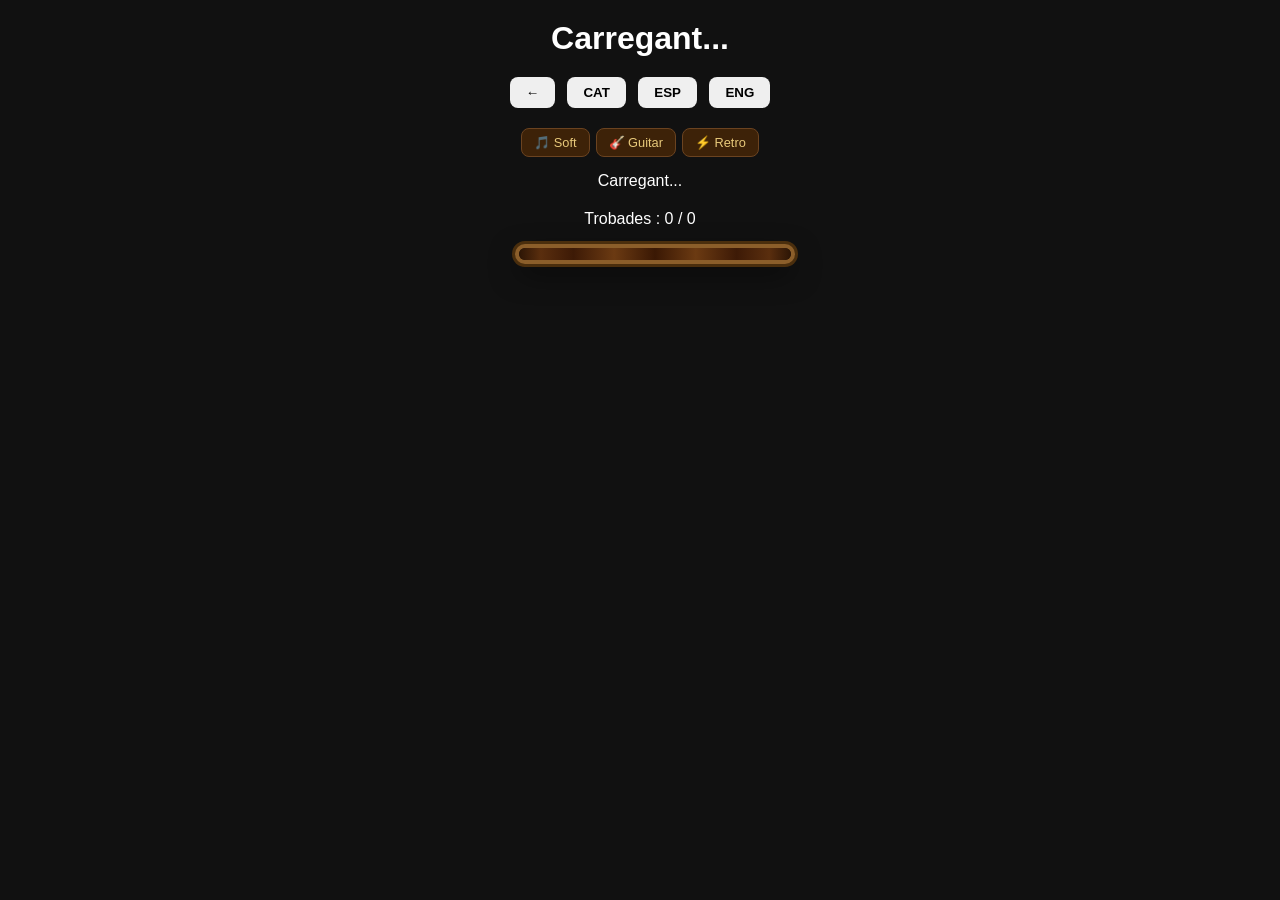
==== play.html @ c3f3e2a8 "Update play.html" ====
<!DOCTYPE html>
<html lang="ca">
<head>
<meta charset="UTF-8">
<meta name="viewport" content="width=device-width, initial-scale=1.0">
<title>Guitar Mystery Cache</title>
<link rel="stylesheet" href="styles.css">
<style>
.instructions { margin-bottom: 20px; }
#progress { margin-bottom: 20px; }

#fretboard-wrap {
  display:flex;
  justify-content:center;
  align-items:flex-start;

  width:100%;
}

#fret-labels {
  display: flex;
  flex-direction: column;
  padding: 6px 8px 6px 0;
  min-width: 22px;
  flex-shrink: 0;
}

.fret-label {
  color: #c8a46e;
  font-size: 0.7rem;
  font-weight: bold;
  text-shadow: 0 1px 2px rgba(0,0,0,0.9);
  display: flex;
  align-items: center;
  justify-content: flex-end;
  height: 44px;
}

.fret-label:first-child {
  height: 30px;
}

#fretboard {
  display: grid;
  grid-template-columns: repeat(6, 44px);
  gap: 0;
  row-gap: 0;
  background: linear-gradient(
    to right,
    #2c1505 0%, #5a2e0e 8%, #3d1a06 20%,
    #6b3a12 35%, #3a1804 50%,
    #6b3a12 65%, #3d1a06 80%,
    #5a2e0e 92%, #2c1505 100%
  );
  border-radius: 6px;
  padding: 6px 4px;
  box-shadow:
    0 0 0 4px #8b5e2a,
    0 0 0 7px #4a2e0d,
    0 10px 30px rgba(0,0,0,0.8);
}

.string-header {
  display: flex;
  align-items: center;
  justify-content: center;
  color: #e8c97a;
  font-weight: bold;
  font-size: 0.85rem;
  text-shadow: 0 0 8px rgba(232,201,122,0.4);
  padding-bottom: 5px;
  border-bottom: 2px solid rgba(200,160,80,0.2);
}

.note {
  width: 36px;
  height: 36px;
  border-radius: 50%;
  cursor: pointer;
  transition: transform 0.15s, background 0.15s, box-shadow 0.15s;
  margin: 4px auto;
  position: relative;
  background: transparent;
  border: none;
  display: flex;
  align-items: center;
  justify-content: center;
}

.note::before {
  content: '';
  position: absolute;
  top: 50%;
  left: -55%;
  right: -55%;
  height: 2px;
  background: linear-gradient(
    to right,
    transparent, #909090 15%, #d8d8d8 50%, #909090 85%, transparent
  );
  transform: translateY(-50%);
  pointer-events: none;
  z-index: 0;
}

.note::after {
  content: '';
  position: absolute;
  left: 50%;
  top: -6px;
  bottom: -6px;
  width: 2px;
  background: linear-gradient(
    to bottom,
    transparent, #b0a060 20%, #ddd090 50%, #b0a060 80%, transparent
  );
  transform: translateX(-50%);
  pointer-events: none;
  z-index: 0;
}

.note.first-in-row::before {
  left: 0;
}

.note:hover {
  transform: scale(1.18);
  background: radial-gradient(circle at 35% 30%, #c8a46e, #7a4a20);
  box-shadow:
    inset 0 1px 3px rgba(255,255,255,0.3),
    0 0 12px rgba(255,200,80,0.4),
    0 2px 6px rgba(0,0,0,0.6);
  z-index: 2;
}

.correct {
  background: radial-gradient(circle at 35% 30%, #5de87a, #1a7a35) !important;
  box-shadow:
    inset 0 1px 3px rgba(255,255,255,0.3),
    0 0 14px rgba(40,167,69,0.7),
    0 2px 6px rgba(0,0,0,0.5) !important;
  z-index: 2;
}

.wrong {
  background: radial-gradient(circle at 35% 30%, #e06060, #8b1a1a) !important;
  box-shadow:
    inset 0 1px 3px rgba(255,255,255,0.2),
    0 0 14px rgba(192,57,43,0.7),
    0 2px 6px rgba(0,0,0,0.5) !important;
  z-index: 2;
}

#coordinates {
  display: none;
  text-align: center;
  margin-top: 30px;
}
.result-title { font-size: 1.4rem; font-weight: bold; margin-bottom: 12px; }
.coords { font-size: 1rem; margin-bottom: 15px; }

#copyButton {
  padding: 8px 14px;
  font-size: 0.9rem;
  border: 1px solid #8b5e2a !important;
  border-radius: 8px;
  cursor: pointer;
  background: #5a3510 !important;
  color: #e8c97a !important;
  font-weight: normal !important;
  transition: background 0.2s;
}
#copyButton:hover { background: #7a4a1a !important; }

#soundControls {
  display: flex;
  justify-content: center;
  gap: 6px;
  margin-bottom: 15px;
  flex-wrap: wrap;
}

button.sound-btn,
div#soundControls button.sound-btn {
  padding: 6px 12px !important;
  border: 1px solid #6b4320 !important;
  border-radius: 8px !important;
  font-size: 0.8rem !important;
  font-weight: normal !important;
  background: #3d2208 !important;
  color: #e8c97a !important;
  cursor: pointer !important;
  transition: background 0.2s, transform 0.1s !important;
  margin: 0 !important;
}
button.sound-btn:hover,
div#soundControls button.sound-btn:hover {
  background: #5a3510 !important;
  transform: translateY(-1px) !important;
}
button.sound-btn.active,
div#soundControls button.sound-btn.active {
  background: #28a745 !important;
  color: white !important;
  border-color: #1e7e34 !important;
}

@media (max-width:700px){

    #fretboard-wrap{
        display:flex;
        justify-content:center;
        align-items:flex-start;
        width:100%;
    }

    #fret-labels{
        min-width:18px;
        padding-right:-2px;
    }

    .fret-label{
        height:30px;
        font-size:.60rem;
    }

    .fret-label:first-child{
        height:24px;
    }

    #fretboard{
        grid-template-columns:repeat(6,36px);
        padding:5px 3px;
    }

    .string-header{
        font-size:.75rem;
    }

    .note{
        width:24px;
        height:24px;
        margin:3px auto;
    }

    .note::before{
        left:-45%;
        right:-45%;
    }

    .note::after{
        top:-5px;
        bottom:-5px;
    }
}
</style>
</head>
<body>
<div class="container">
<h1 id="challengeTitle">Carregant...</h1>
<div class="controls">
  <button onclick="window.location='index.html'">←</button>
  <button onclick="setLanguage('ca')">CAT</button>
  <button onclick="setLanguage('es')">ESP</button>
  <button onclick="setLanguage('en')">ENG</button>
</div>
<div id="soundControls">
  <button class="sound-btn" onclick="setSound('triangle')">🎵 Soft</button>
  <button class="sound-btn" onclick="setSound('sawtooth')">🎸 Guitar</button>
  <button class="sound-btn" onclick="setSound('square')">⚡ Retro</button>
</div>
<div id="instructions" class="instructions">Carregant...</div>
<div id="progress">
  <span id="progressLabel">Trobades</span> :
  <span id="found">0</span> /
  <span id="total">0</span>
</div>
<div style="text-align: center;">
  <div id="fretboard-wrap">
    <div id="fret-labels"></div>
    <div id="fretboard"></div>
  </div>
</div>
<div id="coordinates">
  <div class="result-title">✅ <span id="resultText">Repte resolt</span></div>
  <div class="coords" id="coordsText">--</div>
  <button id="copyButton" onclick="copyCoords()">📋 Copiar coordenades</button>
</div>
</div>
<script src="app.js"></script>
</body>
</html>
---- styles.css ----
body {
  background: #111;
  color: white;
  font-family: Arial, sans-serif;
  text-align: center;
  margin: 0;
}
.container {
  max-width: 800px;
  margin: auto;
  padding: 20px;
}
.logo {
  width: 250px;
  max-width: 90%;
  margin-bottom: 10px;
}
h1 {
  margin-top: 0;
  margin-bottom: 20px;
}
#language-selector {
  margin-bottom: 25px;
}
#language-selector button {
  margin: 0 4px;
  padding: 8px 16px;
  font-weight: bold;
  border: none;
  border-radius: 8px;
  cursor: pointer;
}
.controls {
  margin-bottom: 20px;
}
.controls button {
  margin: 0 4px;
  padding: 8px 16px;
  font-weight: bold;
  border: none;
  border-radius: 8px;
  cursor: pointer;
}
.challenge {
  display: block;
  background: #222;
  color: white;
  text-decoration: none;
  padding: 15px;
  margin: 12px 0;
  border-radius: 10px;
  font-size: 1.1rem;
  transition: 0.2s;
}
.challenge:hover {
  background: #333;
}
.hidden {
  display: none;
}
#soundControls button {
  padding: 6px 12px;
  border: 1px solid #6b4320 !important;
  border-radius: 8px;
  cursor: pointer;
  font-size: 0.8rem;
  background: #3d2208 !important;
  color: #e8c97a !important;
  font-weight: normal !important;
  transition: background 0.2s, transform 0.1s;
}
#soundControls button:hover {
  background: #5a3510 !important;
  transform: translateY(-1px);
}
#soundControls button.active {
  background: #28a745 !important;
  color: white !important;
  border-color: #1e7e34 !important;
}
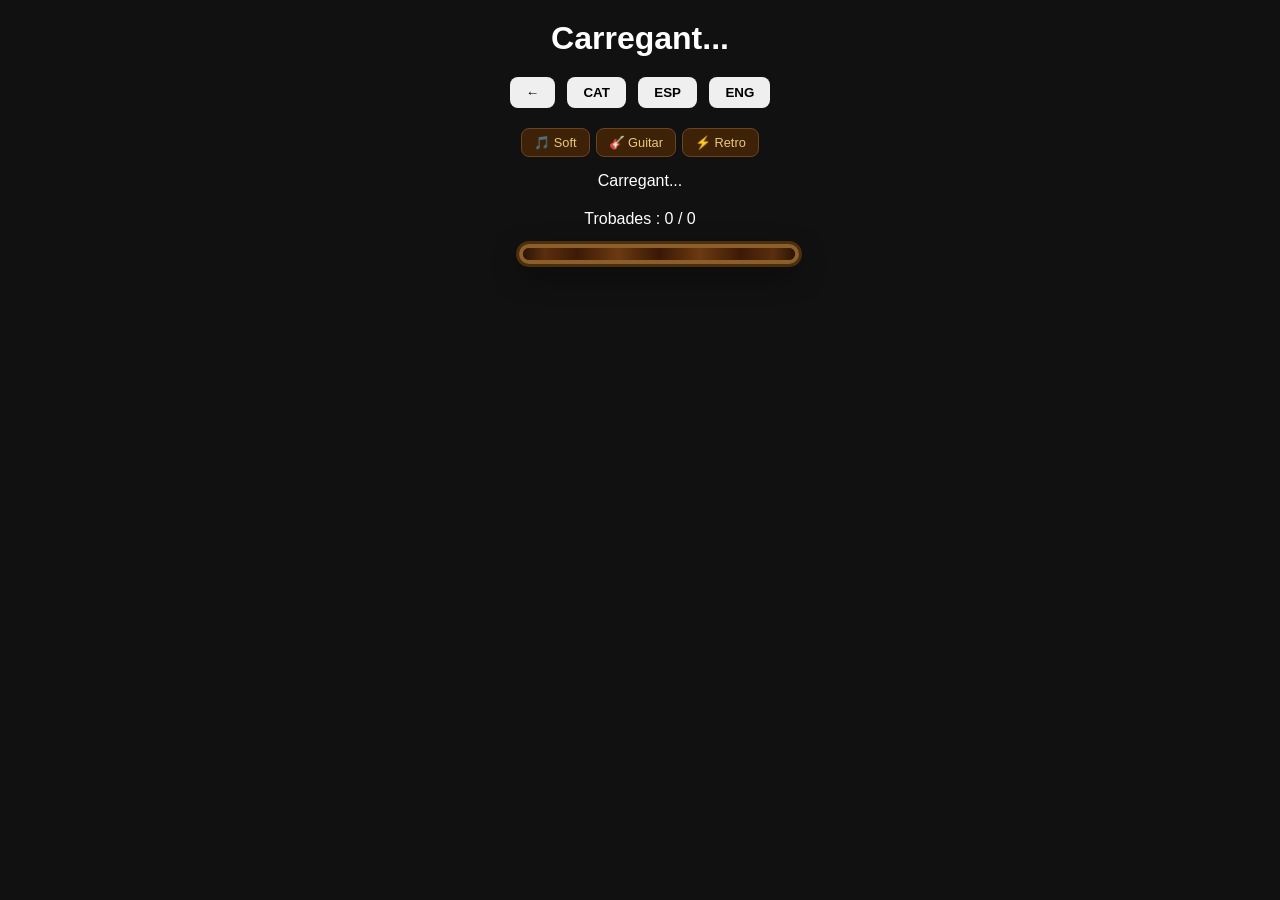
==== commit 4a417f4c: "Update play.html" ====
--- a/play.html
+++ b/play.html
@@ -13,7 +13,7 @@
   display:flex;
   justify-content:center;
   align-items:flex-start;
-
+  gap: 8px;
   width:100%;
 }
 
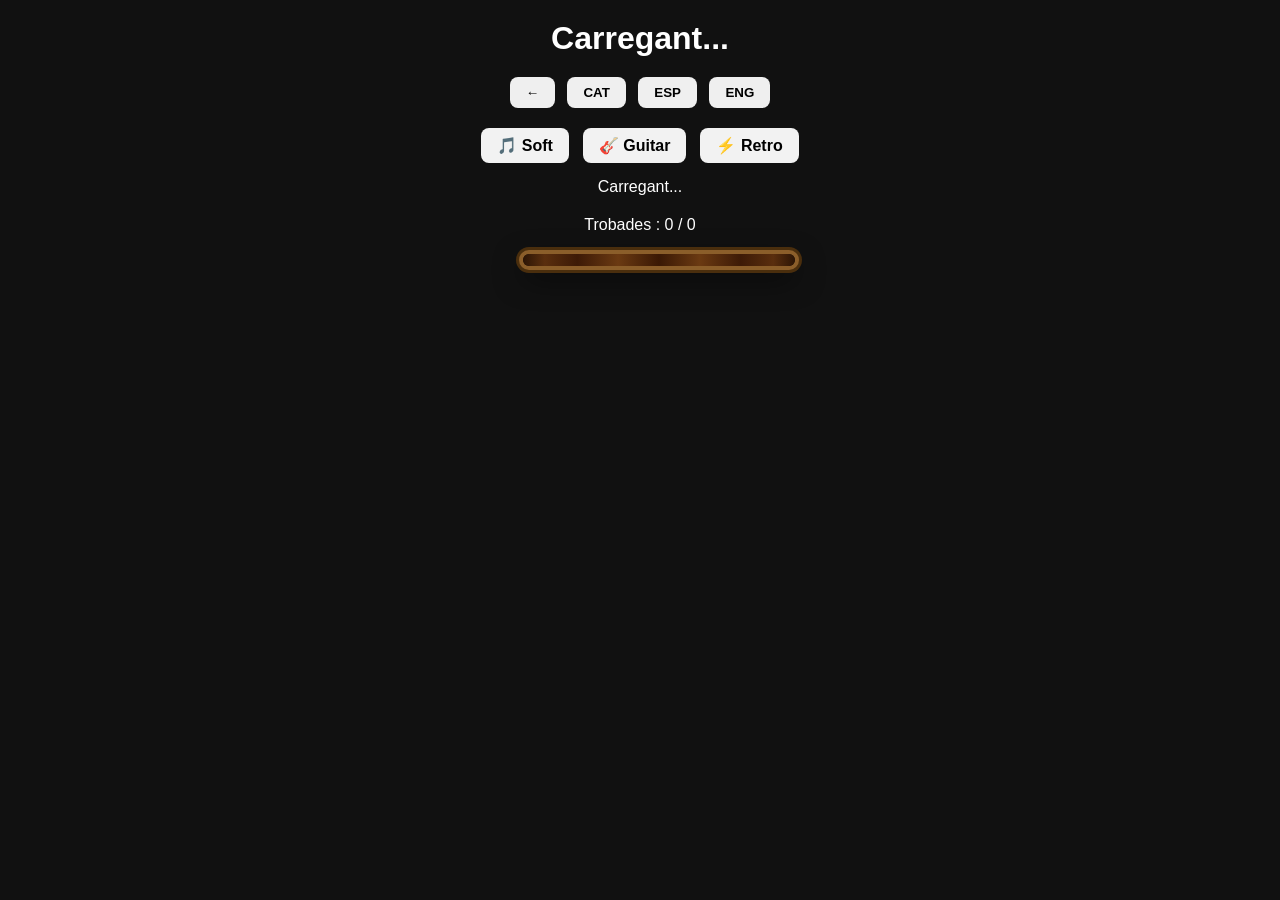
==== commit 75da8d06: "Update play.html" ====
--- a/play.html
+++ b/play.html
@@ -181,28 +181,41 @@
 }
 
 button.sound-btn,
-div#soundControls button.sound-btn {
-  padding: 6px 12px !important;
-  border: 1px solid #6b4320 !important;
-  border-radius: 8px !important;
-  font-size: 0.8rem !important;
-  font-weight: normal !important;
-  background: #3d2208 !important;
-  color: #e8c97a !important;
-  cursor: pointer !important;
-  transition: background 0.2s, transform 0.1s !important;
-  margin: 0 !important;
-}
+div#soundControls button.sound-btn{
+
+    margin:0 4px !important;
+    padding:8px 16px !important;
+
+    font-weight:bold !important;
+    font-size:1rem !important;
+
+    border:none !important;
+    border-radius:8px !important;
+
+    background:#f2f2f2 !important;
+    color:#000 !important;
+
+    cursor:pointer !important;
+
+    transition:.2s !important;
+
+}
+
 button.sound-btn:hover,
-div#soundControls button.sound-btn:hover {
-  background: #5a3510 !important;
-  transform: translateY(-1px) !important;
-}
+div#soundControls button.sound-btn:hover{
+
+    transform:scale(1.05);
+
+}
+
 button.sound-btn.active,
-div#soundControls button.sound-btn.active {
-  background: #28a745 !important;
-  color: white !important;
-  border-color: #1e7e34 !important;
+div#soundControls button.sound-btn.active{
+
+    background:#28a745 !important;
+    color:white !important;
+
+    box-shadow:0 0 10px rgba(40,167,69,.45);
+
 }
 
 @media (max-width:700px){
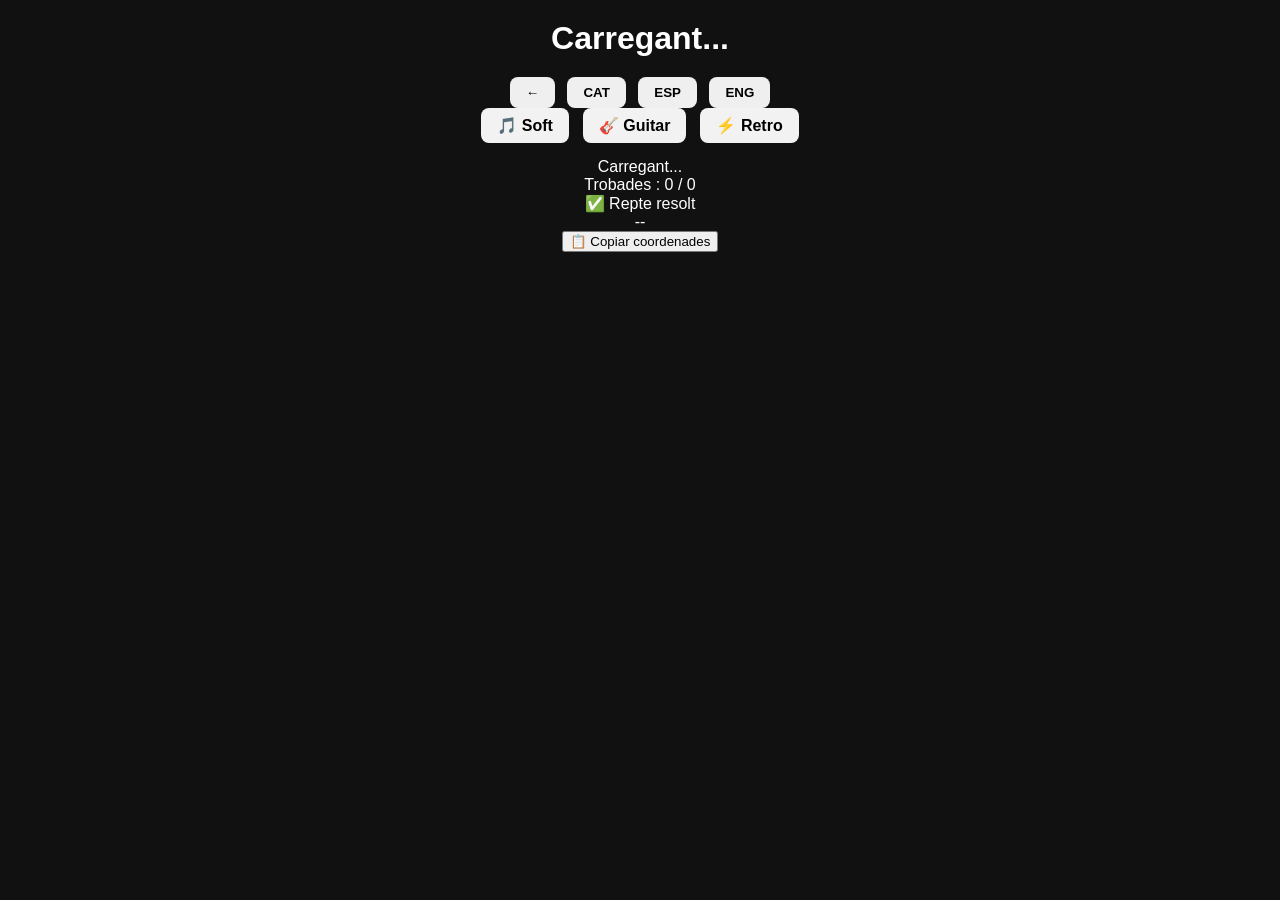
==== commit f083c1f6: "Update play.html" ====
--- a/play.html
+++ b/play.html
@@ -1,305 +1,235 @@
 <!DOCTYPE html>
 <html lang="ca">
+
 <head>
-<meta charset="UTF-8">
-<meta name="viewport" content="width=device-width, initial-scale=1.0">
-<title>Guitar Mystery Cache</title>
-<link rel="stylesheet" href="styles.css">
-<style>
-.instructions { margin-bottom: 20px; }
-#progress { margin-bottom: 20px; }
-
-#fretboard-wrap {
-  display:flex;
-  justify-content:center;
-  align-items:flex-start;
-  gap: 8px;
-  width:100%;
+
+    <meta charset="UTF-8">
+
+    <meta
+        name="viewport"
+        content="width=device-width, initial-scale=1.0"
+    >
+
+    <title>Guitar Mystery Cache</title>
+
+    <link
+        rel="stylesheet"
+        href="styles.css"
+    >
+
+</head>
+
+
+<body>
+
+
+<script>
+
+/* ======================================================
+   DARK CACHE
+   ====================================================== */
+
+const darkCache =
+    new URLSearchParams(
+        window.location.search
+    ).get("darkcache") === "true";
+
+
+/* ======================================================
+   MARCAR EL BODY
+   ====================================================== */
+
+if (darkCache) {
+
+    document.body.classList.add("dark-cache");
+
 }
 
-#fret-labels {
-  display: flex;
-  flex-direction: column;
-  padding: 6px 8px 6px 0;
-  min-width: 22px;
-  flex-shrink: 0;
-}
-
-.fret-label {
-  color: #c8a46e;
-  font-size: 0.7rem;
-  font-weight: bold;
-  text-shadow: 0 1px 2px rgba(0,0,0,0.9);
-  display: flex;
-  align-items: center;
-  justify-content: flex-end;
-  height: 44px;
-}
-
-.fret-label:first-child {
-  height: 30px;
-}
-
-#fretboard {
-  display: grid;
-  grid-template-columns: repeat(6, 44px);
-  gap: 0;
-  row-gap: 0;
-  background: linear-gradient(
-    to right,
-    #2c1505 0%, #5a2e0e 8%, #3d1a06 20%,
-    #6b3a12 35%, #3a1804 50%,
-    #6b3a12 65%, #3d1a06 80%,
-    #5a2e0e 92%, #2c1505 100%
-  );
-  border-radius: 6px;
-  padding: 6px 4px;
-  box-shadow:
-    0 0 0 4px #8b5e2a,
-    0 0 0 7px #4a2e0d,
-    0 10px 30px rgba(0,0,0,0.8);
-}
-
-.string-header {
-  display: flex;
-  align-items: center;
-  justify-content: center;
-  color: #e8c97a;
-  font-weight: bold;
-  font-size: 0.85rem;
-  text-shadow: 0 0 8px rgba(232,201,122,0.4);
-  padding-bottom: 5px;
-  border-bottom: 2px solid rgba(200,160,80,0.2);
-}
-
-.note {
-  width: 36px;
-  height: 36px;
-  border-radius: 50%;
-  cursor: pointer;
-  transition: transform 0.15s, background 0.15s, box-shadow 0.15s;
-  margin: 4px auto;
-  position: relative;
-  background: transparent;
-  border: none;
-  display: flex;
-  align-items: center;
-  justify-content: center;
-}
-
-.note::before {
-  content: '';
-  position: absolute;
-  top: 50%;
-  left: -55%;
-  right: -55%;
-  height: 2px;
-  background: linear-gradient(
-    to right,
-    transparent, #909090 15%, #d8d8d8 50%, #909090 85%, transparent
-  );
-  transform: translateY(-50%);
-  pointer-events: none;
-  z-index: 0;
-}
-
-.note::after {
-  content: '';
-  position: absolute;
-  left: 50%;
-  top: -6px;
-  bottom: -6px;
-  width: 2px;
-  background: linear-gradient(
-    to bottom,
-    transparent, #b0a060 20%, #ddd090 50%, #b0a060 80%, transparent
-  );
-  transform: translateX(-50%);
-  pointer-events: none;
-  z-index: 0;
-}
-
-.note.first-in-row::before {
-  left: 0;
-}
-
-.note:hover {
-  transform: scale(1.18);
-  background: radial-gradient(circle at 35% 30%, #c8a46e, #7a4a20);
-  box-shadow:
-    inset 0 1px 3px rgba(255,255,255,0.3),
-    0 0 12px rgba(255,200,80,0.4),
-    0 2px 6px rgba(0,0,0,0.6);
-  z-index: 2;
-}
-
-.correct {
-  background: radial-gradient(circle at 35% 30%, #5de87a, #1a7a35) !important;
-  box-shadow:
-    inset 0 1px 3px rgba(255,255,255,0.3),
-    0 0 14px rgba(40,167,69,0.7),
-    0 2px 6px rgba(0,0,0,0.5) !important;
-  z-index: 2;
-}
-
-.wrong {
-  background: radial-gradient(circle at 35% 30%, #e06060, #8b1a1a) !important;
-  box-shadow:
-    inset 0 1px 3px rgba(255,255,255,0.2),
-    0 0 14px rgba(192,57,43,0.7),
-    0 2px 6px rgba(0,0,0,0.5) !important;
-  z-index: 2;
-}
-
-#coordinates {
-  display: none;
-  text-align: center;
-  margin-top: 30px;
-}
-.result-title { font-size: 1.4rem; font-weight: bold; margin-bottom: 12px; }
-.coords { font-size: 1rem; margin-bottom: 15px; }
-
-#copyButton {
-  padding: 8px 14px;
-  font-size: 0.9rem;
-  border: 1px solid #8b5e2a !important;
-  border-radius: 8px;
-  cursor: pointer;
-  background: #5a3510 !important;
-  color: #e8c97a !important;
-  font-weight: normal !important;
-  transition: background 0.2s;
-}
-#copyButton:hover { background: #7a4a1a !important; }
-
-#soundControls {
-  display: flex;
-  justify-content: center;
-  gap: 6px;
-  margin-bottom: 15px;
-  flex-wrap: wrap;
-}
-
-button.sound-btn,
-div#soundControls button.sound-btn{
-
-    margin:0 4px !important;
-    padding:8px 16px !important;
-
-    font-weight:bold !important;
-    font-size:1rem !important;
-
-    border:none !important;
-    border-radius:8px !important;
-
-    background:#f2f2f2 !important;
-    color:#000 !important;
-
-    cursor:pointer !important;
-
-    transition:.2s !important;
-
-}
-
-button.sound-btn:hover,
-div#soundControls button.sound-btn:hover{
-
-    transform:scale(1.05);
-
-}
-
-button.sound-btn.active,
-div#soundControls button.sound-btn.active{
-
-    background:#28a745 !important;
-    color:white !important;
-
-    box-shadow:0 0 10px rgba(40,167,69,.45);
-
-}
-
-@media (max-width:700px){
-
-    #fretboard-wrap{
-        display:flex;
-        justify-content:center;
-        align-items:flex-start;
-        width:100%;
-    }
-
-    #fret-labels{
-        min-width:18px;
-        padding-right:-2px;
-    }
-
-    .fret-label{
-        height:30px;
-        font-size:.60rem;
-    }
-
-    .fret-label:first-child{
-        height:24px;
-    }
-
-    #fretboard{
-        grid-template-columns:repeat(6,36px);
-        padding:5px 3px;
-    }
-
-    .string-header{
-        font-size:.75rem;
-    }
-
-    .note{
-        width:24px;
-        height:24px;
-        margin:3px auto;
-    }
-
-    .note::before{
-        left:-45%;
-        right:-45%;
-    }
-
-    .note::after{
-        top:-5px;
-        bottom:-5px;
-    }
-}
-</style>
-</head>
-<body>
+</script>
+
+
 <div class="container">
-<h1 id="challengeTitle">Carregant...</h1>
-<div class="controls">
-  <button onclick="window.location='index.html'">←</button>
-  <button onclick="setLanguage('ca')">CAT</button>
-  <button onclick="setLanguage('es')">ESP</button>
-  <button onclick="setLanguage('en')">ENG</button>
+
+
+    <!-- ==================================================
+         TÍTULO
+         ================================================== -->
+
+    <h1 id="challengeTitle">
+        Carregant...
+    </h1>
+
+
+    <!-- ==================================================
+         CONTROLES
+         ================================================== -->
+
+    <div class="controls">
+
+        <button
+            onclick="window.location='index.html'"
+        >
+            ←
+        </button>
+
+        <button
+            onclick="setLanguage('ca')"
+        >
+            CAT
+        </button>
+
+        <button
+            onclick="setLanguage('es')"
+        >
+            ESP
+        </button>
+
+        <button
+            onclick="setLanguage('en')"
+        >
+            ENG
+        </button>
+
+    </div>
+
+
+    <!-- ==================================================
+         CONTROLES DE SONIDO
+         ================================================== -->
+
+    <div id="soundControls">
+
+        <button
+            class="sound-btn"
+            onclick="setSound('triangle')"
+        >
+            🎵 Soft
+        </button>
+
+        <button
+            class="sound-btn"
+            onclick="setSound('sawtooth')"
+        >
+            🎸 Guitar
+        </button>
+
+        <button
+            class="sound-btn"
+            onclick="setSound('square')"
+        >
+            ⚡ Retro
+        </button>
+
+    </div>
+
+
+    <!-- ==================================================
+         INSTRUCCIONES
+         ================================================== -->
+
+    <div
+        id="instructions"
+        class="instructions"
+    >
+        Carregant...
+    </div>
+
+
+    <!-- ==================================================
+         PROGRESO
+         ================================================== -->
+
+    <div id="progress">
+
+        <span id="progressLabel">
+            Trobades
+        </span>
+
+        :
+
+        <span id="found">
+            0
+        </span>
+
+        /
+
+        <span id="total">
+            0
+        </span>
+
+    </div>
+
+
+    <!-- ==================================================
+         MÁSTIL
+         ================================================== -->
+
+    <div
+        id="fretboard-wrap-container"
+        style="text-align:center;"
+    >
+
+        <div id="fretboard-wrap">
+
+            <!-- Números de traste -->
+
+            <div id="fret-labels"></div>
+
+
+            <!-- Mástil -->
+
+            <div id="fretboard"></div>
+
+        </div>
+
+    </div>
+
+
+    <!-- ==================================================
+         RESULTADO / COORDENADAS
+         ================================================== -->
+
+    <div id="coordinates">
+
+        <div class="result-title">
+
+            ✅
+
+            <span id="resultText">
+                Repte resolt
+            </span>
+
+        </div>
+
+
+        <div
+            class="coords"
+            id="coordsText"
+        >
+            --
+        </div>
+
+
+        <button
+            id="copyButton"
+            onclick="copyCoords()"
+        >
+            📋 Copiar coordenades
+        </button>
+
+    </div>
+
+
 </div>
-<div id="soundControls">
-  <button class="sound-btn" onclick="setSound('triangle')">🎵 Soft</button>
-  <button class="sound-btn" onclick="setSound('sawtooth')">🎸 Guitar</button>
-  <button class="sound-btn" onclick="setSound('square')">⚡ Retro</button>
-</div>
-<div id="instructions" class="instructions">Carregant...</div>
-<div id="progress">
-  <span id="progressLabel">Trobades</span> :
-  <span id="found">0</span> /
-  <span id="total">0</span>
-</div>
-<div style="text-align: center;">
-  <div id="fretboard-wrap">
-    <div id="fret-labels"></div>
-    <div id="fretboard"></div>
-  </div>
-</div>
-<div id="coordinates">
-  <div class="result-title">✅ <span id="resultText">Repte resolt</span></div>
-  <div class="coords" id="coordsText">--</div>
-  <button id="copyButton" onclick="copyCoords()">📋 Copiar coordenades</button>
-</div>
-</div>
+
+
+<!-- ======================================================
+     JAVASCRIPT DEL JUEGO
+     ====================================================== -->
+
 <script src="app.js"></script>
+
+
 </body>
+
 </html>
--- a/styles.css
+++ b/styles.css
@@ -1,80 +1,844 @@
+/* ==========================================================
+   DARK CACHE — GUITAR MYSTERY
+   AMPLIFICADOR RETRO + MÁSTIL HORIZONTAL
+   ========================================================== */
+
+
+/* ==========================================================
+   FUENTES
+   ========================================================== */
+
+@import url('https://fonts.googleapis.com/css2?family=Audiowide&family=VT323&display=swap');
+
+
+/* ==========================================================
+   GENERAL
+   ========================================================== */
+
+* {
+    box-sizing: border-box;
+}
+
+html,
 body {
-  background: #111;
-  color: white;
-  font-family: Arial, sans-serif;
-  text-align: center;
-  margin: 0;
-}
+    margin: 0;
+    padding: 0;
+}
+
+body {
+    background: #111;
+    color: #fff;
+    font-family: Arial, sans-serif;
+    text-align: center;
+}
+
 .container {
-  max-width: 800px;
-  margin: auto;
-  padding: 20px;
-}
+    max-width: 800px;
+    margin: auto;
+    padding: 20px;
+}
+
+
+/* ==========================================================
+   ELEMENTOS GENERALES
+   ========================================================== */
+
 .logo {
-  width: 250px;
-  max-width: 90%;
-  margin-bottom: 10px;
-}
+    width: 250px;
+    max-width: 90%;
+    margin-bottom: 10px;
+}
+
 h1 {
-  margin-top: 0;
-  margin-bottom: 20px;
-}
+    margin: 0 0 20px;
+}
+
 #language-selector {
-  margin-bottom: 25px;
-}
-#language-selector button {
-  margin: 0 4px;
-  padding: 8px 16px;
-  font-weight: bold;
-  border: none;
-  border-radius: 8px;
-  cursor: pointer;
-}
-.controls {
-  margin-bottom: 20px;
-}
+    margin-bottom: 25px;
+}
+
+#language-selector button,
 .controls button {
-  margin: 0 4px;
-  padding: 8px 16px;
-  font-weight: bold;
-  border: none;
-  border-radius: 8px;
-  cursor: pointer;
-}
+    margin: 0 4px;
+    padding: 8px 16px;
+    font-weight: bold;
+    border: none;
+    border-radius: 8px;
+    cursor: pointer;
+}
+
 .challenge {
-  display: block;
-  background: #222;
-  color: white;
-  text-decoration: none;
-  padding: 15px;
-  margin: 12px 0;
-  border-radius: 10px;
-  font-size: 1.1rem;
-  transition: 0.2s;
-}
+    display: block;
+    background: #222;
+    color: white;
+    text-decoration: none;
+    padding: 15px;
+    margin: 12px 0;
+    border-radius: 10px;
+    font-size: 1.1rem;
+    transition: .2s;
+}
+
 .challenge:hover {
-  background: #333;
-}
+    background: #333;
+}
+
 .hidden {
-  display: none;
-}
-#soundControls button {
-  padding: 6px 12px;
-  border: 1px solid #6b4320 !important;
-  border-radius: 8px;
-  cursor: pointer;
-  font-size: 0.8rem;
-  background: #3d2208 !important;
-  color: #e8c97a !important;
-  font-weight: normal !important;
-  transition: background 0.2s, transform 0.1s;
-}
-#soundControls button:hover {
-  background: #5a3510 !important;
-  transform: translateY(-1px);
-}
-#soundControls button.active {
-  background: #28a745 !important;
-  color: white !important;
-  border-color: #1e7e34 !important;
-}
+    display: none;
+}
+
+
+/* ==========================================================
+   SONIDO
+   ========================================================== */
+
+#soundControls {
+    display: flex;
+    justify-content: center;
+    gap: 6px;
+    margin-bottom: 15px;
+    flex-wrap: wrap;
+}
+
+button.sound-btn,
+div#soundControls button.sound-btn {
+    margin: 0 4px !important;
+    padding: 8px 16px !important;
+    font-weight: bold !important;
+    font-size: 1rem !important;
+    border: none !important;
+    border-radius: 8px !important;
+    background: #f2f2f2 !important;
+    color: #000 !important;
+    cursor: pointer !important;
+    transition: .2s !important;
+}
+
+button.sound-btn:hover,
+div#soundControls button.sound-btn:hover {
+    transform: scale(1.05);
+}
+
+button.sound-btn.active,
+div#soundControls button.sound-btn.active {
+    background: #28a745 !important;
+    color: #fff !important;
+    box-shadow: 0 0 10px rgba(40,167,69,.45);
+}
+
+
+/* ==========================================================
+   DARK CACHE
+   ========================================================== */
+
+body.dark-cache {
+    margin: 0;
+    padding: 0;
+    overflow: hidden;
+    background: #000;
+}
+
+
+/* ==========================================================
+   CONTENEDOR PRINCIPAL
+   ========================================================== */
+
+body.dark-cache .container {
+    width: 1100px;
+    max-width: calc(100vw - 20px);
+    height: 100vh;
+
+    margin: 0 auto;
+    padding: 10px;
+
+    box-sizing: border-box;
+}
+
+
+/* ==========================================================
+   OCULTAR INTERFAZ NORMAL
+   ========================================================== */
+
+body.dark-cache #challengeTitle,
+body.dark-cache .controls,
+body.dark-cache #soundControls,
+body.dark-cache #instructions,
+body.dark-cache #progress {
+    display: none !important;
+}
+
+
+/* ==========================================================
+   LISTA
+   ========================================================== */
+
+body.dark-cache #list {
+    width: 100%;
+    height: 100%;
+
+    padding: 20px;
+
+    display: flex;
+    flex-direction: column;
+    justify-content: center;
+
+    gap: 8px;
+
+    overflow-y: auto;
+    overflow-x: hidden;
+}
+
+body.dark-cache #list .challenge {
+    width: 100%;
+    min-height: 48px;
+
+    margin: 0;
+    padding: 5px 14px;
+
+    display: flex;
+    align-items: center;
+    justify-content: center;
+
+    font-family: "VT323", monospace;
+    font-size: 22px;
+    line-height: 1;
+    letter-spacing: 1px;
+
+    color: #e0c276;
+    background: #242424;
+
+    border-radius: 15px;
+
+    white-space: nowrap;
+
+    transition:
+        background .15s ease,
+        transform .15s ease;
+}
+
+body.dark-cache #list .challenge:hover {
+    background: #303030;
+    transform: scale(1.015);
+}
+
+
+/* ==========================================================
+   ==========================================================
+   GUITAR MYSTERY
+   MÁSTIL HORIZONTAL
+   ==========================================================
+   ========================================================== */
+
+
+/* ----------------------------------------------------------
+   CONTENEDOR DEL MÁSTIL
+   ---------------------------------------------------------- */
+
+body.dark-cache #fretboard-wrap {
+    position: relative;
+
+    width: 100%;
+    height: 100%;
+
+    display: flex;
+    justify-content: center;
+    align-items: flex-start;
+
+    padding-top: 25px;
+
+    overflow: visible;
+
+    z-index: 1;
+}
+
+
+/* ==========================================================
+   NÚMEROS DE TRASTE
+   ========================================================== */
+
+body.dark-cache #fret-labels {
+
+    position: absolute;
+
+    /*
+       Se coloca por encima del mástil.
+    */
+    left: 50%;
+    top: 0;
+
+    transform: translateX(-50%);
+
+    display: flex;
+    flex-direction: row;
+
+    width: auto;
+    height: 22px;
+
+    padding: 0;
+
+    min-width: 0;
+
+    z-index: 10;
+
+    pointer-events: none;
+}
+
+
+/*
+   Los elementos originales son verticales.
+   Los convertimos visualmente en una fila horizontal.
+*/
+
+body.dark-cache .fret-label {
+
+    width: 38px;
+    min-width: 38px;
+
+    height: 22px !important;
+
+    display: flex;
+
+    align-items: center;
+    justify-content: center;
+
+    color: #c8a46e;
+
+    font-size: .65rem;
+    font-weight: bold;
+
+    text-shadow:
+        0 1px 3px #000,
+        0 0 4px #000;
+}
+
+
+/*
+   El primer elemento ya no necesita una altura especial.
+*/
+
+body.dark-cache .fret-label:first-child {
+    height: 22px !important;
+}
+
+
+/* ==========================================================
+   MÁSTIL
+   ========================================================== */
+
+body.dark-cache #fretboard {
+
+    position: relative;
+
+    display: grid;
+
+    /*
+       El HTML original está construido como:
+
+       6 columnas = 6 cuerdas
+       varias filas = trastes
+
+       Al rotarlo 90 grados conseguimos:
+
+       6 filas = 6 cuerdas
+       varias columnas = trastes
+    */
+
+    grid-template-columns: repeat(6, 38px);
+
+    gap: 0;
+
+    row-gap: 0;
+
+    flex-shrink: 0;
+
+    padding: 5px 3px;
+
+    background:
+        linear-gradient(
+            to right,
+            #211004 0%,
+            #4a2409 8%,
+            #6b3812 20%,
+            #4d2509 35%,
+            #713d15 50%,
+            #4d2509 65%,
+            #6b3812 80%,
+            #4a2409 92%,
+            #211004 100%
+        );
+
+    border: 3px solid #8b5e2a;
+
+    border-radius: 12px;
+
+    box-shadow:
+        0 0 0 2px #3b220b,
+        0 0 12px rgba(0,0,0,.8),
+        inset 0 0 20px rgba(0,0,0,.45);
+
+    /*
+       ESTA ES LA ROTACIÓN IMPORTANTE.
+    */
+
+    transform: rotate(90deg);
+
+    transform-origin: center center;
+
+    z-index: 2;
+}
+
+
+/* ==========================================================
+   CABECERAS DE CUERDA
+   ========================================================== */
+
+/*
+   Al rotar el mástil, las letras también rotarían.
+
+   Las devolvemos a posición horizontal.
+*/
+
+body.dark-cache #fretboard .string-header {
+
+    position: relative;
+
+    z-index: 5;
+
+    color: #e8c97a;
+
+    font-weight: bold;
+
+    font-size: .75rem;
+
+    padding-bottom: 4px;
+
+    text-shadow:
+        0 1px 3px #000,
+        0 0 6px rgba(232,201,122,.3);
+
+    /*
+       Contrarotación.
+    */
+
+    transform: rotate(-90deg);
+}
+
+
+/* ==========================================================
+   CELDAS / NOTAS
+   ========================================================== */
+
+body.dark-cache #fretboard .note {
+
+    position: relative;
+
+    width: 28px;
+    height: 28px;
+
+    margin: 3px auto;
+
+    display: flex;
+
+    align-items: center;
+    justify-content: center;
+
+    border: none;
+
+    border-radius: 50%;
+
+    background: transparent;
+
+    cursor: pointer;
+
+    transition:
+        transform .15s,
+        background .15s,
+        box-shadow .15s;
+
+    z-index: 3;
+}
+
+
+/* ==========================================================
+   CUERDAS
+   ========================================================== */
+
+body.dark-cache #fretboard .note::before {
+
+    content: "";
+
+    position: absolute;
+
+    top: 50%;
+
+    left: -55%;
+    right: -55%;
+
+    height: 2px;
+
+    background:
+        linear-gradient(
+            to right,
+            transparent,
+            #909090 15%,
+            #d8d8d8 50%,
+            #909090 85%,
+            transparent
+        );
+
+    transform: translateY(-50%);
+
+    pointer-events: none;
+
+    z-index: 1;
+}
+
+
+/* ==========================================================
+   TRASTES
+   ========================================================== */
+
+body.dark-cache #fretboard .note::after {
+
+    content: "";
+
+    position: absolute;
+
+    left: 50%;
+
+    top: -6px;
+    bottom: -6px;
+
+    width: 2px;
+
+    background:
+        linear-gradient(
+            to bottom,
+            transparent,
+            #b0a060 20%,
+            #ddd090 50%,
+            #b0a060 80%,
+            transparent
+        );
+
+    transform: translateX(-50%);
+
+    pointer-events: none;
+
+    z-index: 1;
+}
+
+
+body.dark-cache #fretboard .note.first-in-row::before {
+    left: 0;
+}
+
+
+/* ==========================================================
+   HOVER
+   ========================================================== */
+
+body.dark-cache #fretboard .note:hover {
+
+    transform: rotate(-90deg) scale(1.15);
+
+    background:
+        radial-gradient(
+            circle at 35% 30%,
+            #c8a46e,
+            #7a4a20
+        );
+
+    box-shadow:
+        inset 0 1px 3px rgba(255,255,255,.3),
+        0 0 12px rgba(255,200,80,.4),
+        0 2px 6px rgba(0,0,0,.6);
+
+    z-index: 8;
+}
+
+
+/* ==========================================================
+   CORRECTA
+   ========================================================== */
+
+body.dark-cache #fretboard .note.correct {
+
+    background:
+        radial-gradient(
+            circle at 35% 30%,
+            #5de87a,
+            #1a7a35
+        ) !important;
+
+    box-shadow:
+        inset 0 1px 3px rgba(255,255,255,.3),
+        0 0 14px rgba(40,167,69,.7),
+        0 2px 6px rgba(0,0,0,.5) !important;
+
+    z-index: 8;
+}
+
+
+/* ==========================================================
+   INCORRECTA
+   ========================================================== */
+
+body.dark-cache #fretboard .note.wrong {
+
+    background:
+        radial-gradient(
+            circle at 35% 30%,
+            #e06060,
+            #8b1a1a
+        ) !important;
+
+    box-shadow:
+        inset 0 1px 3px rgba(255,255,255,.2),
+        0 0 14px rgba(192,57,43,.7),
+        0 2px 6px rgba(0,0,0,.5) !important;
+
+    z-index: 8;
+}
+
+
+/* ==========================================================
+   COORDENADAS
+   ========================================================== */
+
+body.dark-cache #coordinates {
+
+    position: fixed;
+
+    left: 50%;
+    bottom: 20px;
+
+    transform: translateX(-50%);
+
+    z-index: 100;
+
+    text-align: center;
+}
+
+body.dark-cache .result-title {
+    font-size: 1.4rem;
+    font-weight: bold;
+    margin-bottom: 12px;
+}
+
+body.dark-cache .coords {
+    font-size: 1rem;
+    margin-bottom: 15px;
+}
+
+body.dark-cache #copyButton {
+
+    padding: 8px 16px;
+
+    margin-top: 10px;
+
+    background: #f2f2f2;
+    color: #000;
+
+    border: none;
+    border-radius: 8px;
+
+    font-weight: bold;
+    font-size: 1rem;
+
+    cursor: pointer;
+
+    transition: .2s;
+}
+
+body.dark-cache #copyButton:hover {
+    transform: scale(1.05);
+}
+
+
+/* ==========================================================
+   ==========================================================
+   MÓVIL
+   ==========================================================
+   ========================================================== */
+
+@media (max-width: 700px) {
+
+    body.dark-cache .container {
+
+        width: 100%;
+        max-width: none;
+
+        padding: 4px;
+    }
+
+
+    /* ------------------------------------------------------
+       ZONA DEL MÁSTIL
+       ------------------------------------------------------ */
+
+    body.dark-cache #fretboard-wrap {
+
+        width: 100%;
+
+        padding-top: 22px;
+
+        justify-content: center;
+
+        overflow: visible;
+    }
+
+
+    /* ------------------------------------------------------
+       NÚMEROS
+       ------------------------------------------------------ */
+
+    body.dark-cache #fret-labels {
+
+        top: 0;
+
+        height: 18px;
+    }
+
+
+    body.dark-cache .fret-label {
+
+        width: 34px;
+        min-width: 34px;
+
+        height: 18px !important;
+
+        font-size: .55rem;
+    }
+
+
+    body.dark-cache .fret-label:first-child {
+
+        height: 18px !important;
+    }
+
+
+    /* ------------------------------------------------------
+       MÁSTIL
+       ------------------------------------------------------ */
+
+    body.dark-cache #fretboard {
+
+        grid-template-columns:
+            repeat(6, 34px);
+
+        padding: 5px 3px;
+
+        border-width: 2px;
+
+        border-radius: 10px;
+    }
+
+
+    /* ------------------------------------------------------
+       CABECERAS
+       ------------------------------------------------------ */
+
+    body.dark-cache #fretboard .string-header {
+
+        font-size: .68rem;
+
+        padding-bottom: 3px;
+    }
+
+
+    /* ------------------------------------------------------
+       NOTAS
+       ------------------------------------------------------ */
+
+    body.dark-cache #fretboard .note {
+
+        width: 25px;
+        height: 25px;
+
+        margin: 3px auto;
+    }
+
+
+    /* ------------------------------------------------------
+       CUERDAS
+       ------------------------------------------------------ */
+
+    body.dark-cache #fretboard .note::before {
+
+        left: -45%;
+        right: -45%;
+    }
+
+
+    /* ------------------------------------------------------
+       TRASTES
+       ------------------------------------------------------ */
+
+    body.dark-cache #fretboard .note::after {
+
+        top: -5px;
+        bottom: -5px;
+    }
+}
+
+
+/* ==========================================================
+   TELÉFONOS MUY ESTRECHOS
+   ========================================================== */
+
+@media (max-width: 430px) {
+
+    body.dark-cache #fretboard {
+
+        grid-template-columns:
+            repeat(6, 30px);
+    }
+
+
+    body.dark-cache #fretboard .note {
+
+        width: 22px;
+        height: 22px;
+    }
+
+
+    body.dark-cache .fret-label {
+
+        width: 30px;
+        min-width: 30px;
+
+        font-size: .48rem;
+    }
+
+
+    body.dark-cache #fretboard .string-header {
+
+        font-size: .60rem;
+    }
+}
+
+
+/* ==========================================================
+   TELÉFONO MUY ESTRECHO — AJUSTE EXTRA
+   ========================================================== */
+
+@media (max-width: 360px) {
+
+    body.dark-cache #fretboard {
+
+        transform:
+            rotate(90deg)
+            scale(.92);
+    }
+
+    body.dark-cache #fretboard .string-header {
+
+        font-size: .56rem;
+    }
+
+    body.dark-cache .fret-label {
+
+        font-size: .44rem;
+    }
+}
